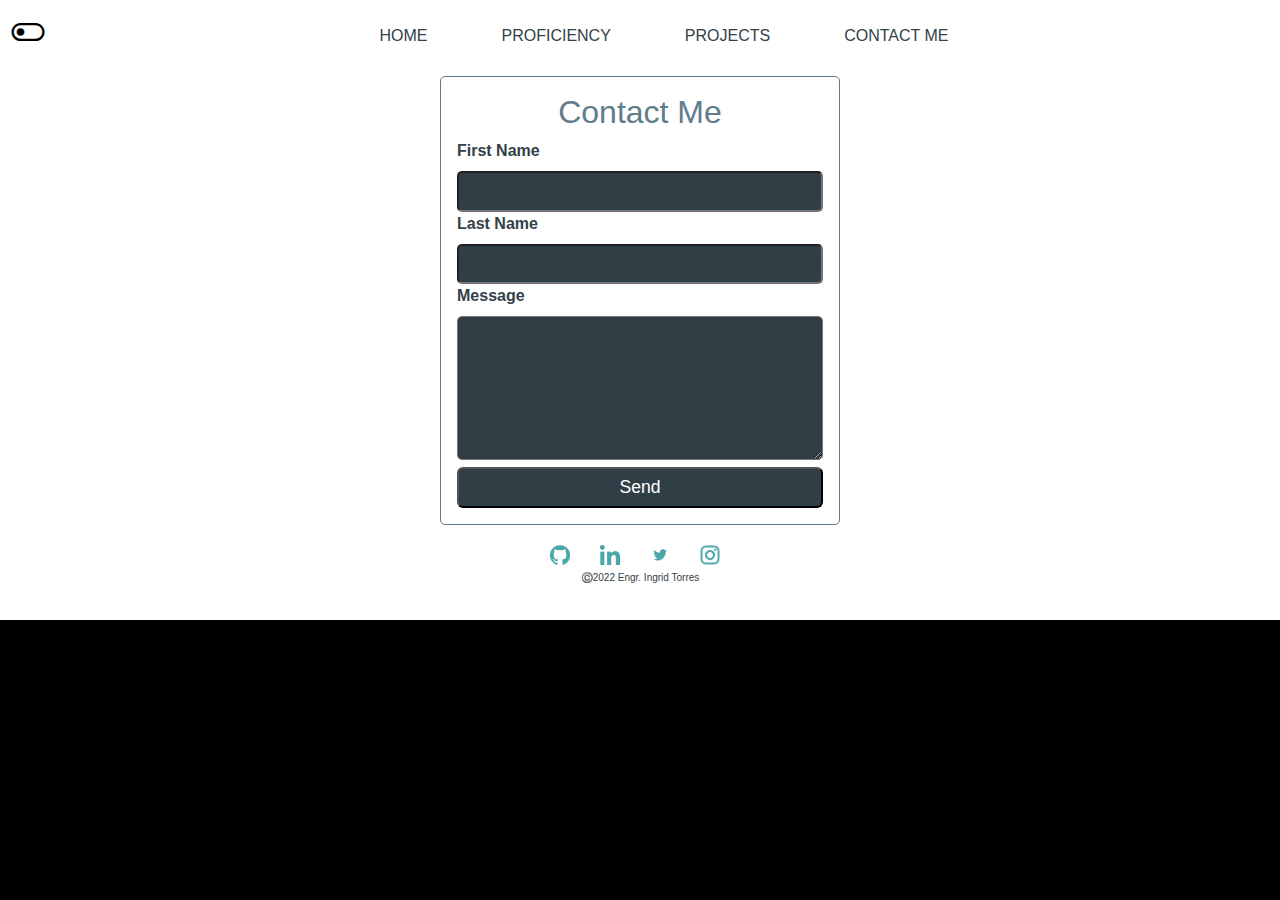
==== contact-me.html @ c68818fc "changed a lot in design" ====
<!DOCTYPE html>
<html lang="en">
  <head>
    <meta charset="UTF-8" />
    <meta http-equiv="X-UA-Compatible" content="IE=edge" />
    <meta name="viewport" content="width=device-width, initial-scale=1.0, user-scalable=1" />
    <meta name="color-scheme" content="dark light" />
    <title>Ingrid's Portfolio</title>
    <link rel="stylesheet" href="style.css" />
    <link rel="preconnect" href="https://fonts.googleapis.com" />
    <link rel="preconnect" href="https://fonts.gstatic.com" crossorigin />
    <link href="https://fonts.googleapis.com/css2?family=Dancing%20Script&display=swap" rel="stylesheet" />
    <link rel="stylesheet" href="https://fonts.googleapis.com/css2?family=Material+Symbols+Outlined:opsz,wght,FILL,GRAD@20..48,100..700,0..1,-50..200" />
    <script type="text/javascript">
      var infolinks_pid = 2273354;
      var infolinks_wsid = 0;
    </script>
    <script type="text/javascript" src="https://resources.infolinks.com/js/infolinks_main.js"></script>
    <!-- <script src="https://ajax.googleapis.com/ajax/libs/jquery/3.6.0/jquery.min.js"></script> -->
    <!-- Bootstrap CSS -->
    <link
      rel="stylesheet"
      href="https://maxcdn.bootstrapcdn.com/bootstrap/4.0.0/css/bootstrap.min.css"
      integrity="sha384-Gn5384xqQ1aoWXA+058RXPxPg6fy4IWvTNh0E263XmFcJlSAwiGgFAW/dAiS6JXm"
      crossorigin="anonymous"
    />
  </head>
  <body>
    <section class="menu">
      <button id="close-menu">&times;</button>
      <nav>
        <ul>
          <!-- <li><a href="#about-me">About Me</a></li> -->
          <li><a href="./index.html">HOME</a></li>
          <!-- <li><a href="./qualifications.html">QUALIFICATIONS</a></li> -->
          <!-- <li><a href="./hobbies.html">HOBBIES</a></li> -->
          <li><a href="./proficiency.html">PROFICIENCY</a></li>
          <li><a href="./projects.html">PROJECTS</a></li>
          <li><a href="./contact-me.html">CONTACT ME</a></li>
        </ul>
      </nav>
    </section>
    <header id="nav-header">
      <section id="section-theme">
        <button id="theme-switcher1"><span class="material-symbols-outlined" style="font-size: 48px"> toggle_on </span></button>
      </section>
      <nav class="default-nav">
        <section id="section-menu">
          <!-- <a href="#about-me">About Me</a> -->
          <a href="./index.html">HOME</a>
          <!-- <a href="./qualifications.html">QUALIFICATIONS</a> -->
          <!-- <a href="./hobbies.html">HOBBIES</a> -->
          <a href="./proficiency.html">PROFICIENCY</a>
          <a href="./projects.html">PROJECTS</a>
          <a href="./contact-me.html">CONTACT ME</a>
        </section>
      </nav>
      <nav class="mobile-nav">
        <button id="theme-switcher2"><span class="material-symbols-outlined" style="font-size: 48px"> toggle_on </span></button>
        <button id="menu-button">Menu</button>
      </nav>
    </header>
    <main class="container1">
      <div id="div-sectionss">
        <section id="contact-me">
          <form name="contact" id="contact" method="post" data-netlify="true">
            <div class="h2-divs">
              <h2 style="text-align: center">Contact Me</h2>
            </div>
            <div>
              <label for="firstName">First Name</label>
              <input type="text" name="firstName" id="firstName" required />

              <label for="lastName">Last Name</label>
              <input type="text" name="lastName" id="lastName" required />

              <label for="message">Message</label>

              <textarea name="message" id="message" cols="30" rows="5"></textarea>
              <button type="submit" id="submit">Send</button>
            </div>
          </form>
        </section>
      </div>
    </main>
    <footer>
      <br />
      <ul class="social-links-navbar contacts" style="justify-content: center; mragin-bottom: 10px">
        <li>
          <a href="https://github.com/heartChip16" target="_blank"><img width="30" height="30" src="github.png" alt="Github Logo" /></a>
        </li>
        <li>
          <a href="https://www.linkedin.com/in/ingrid-torres-3428782a/" target="_blank"><img width="30" height="30" src="linkedinlogo.png" alt="Linkedin Logo" /></a>
        </li>
        <li>
          <a href="https://twitter.com/ingrid_ibe" target="_blank"><img width="30" height="30" src="twitterlogo.png" alt="Twitter Logo" /></a>
        </li>

        <li>
          <a href="https://www.instagram.com/ingrid_ibe31/" target="_blank"><img width="30" height="30" src="instagram.png" alt="Instagram Logo" /></a>
        </li>
      </ul>
      <p>©️2022 Engr. Ingrid Torres</p>
      <br />
    </footer>
    <script src="main.js"></script>
    <script src="menu.js"></script>
    <script src="theme.js"></script>
    <!-- Optional JavaScript -->
    <!-- jQuery first, then Popper.js, then Bootstrap JS -->
    <script src="https://code.jquery.com/jquery-3.2.1.slim.min.js" integrity="sha384-KJ3o2DKtIkvYIK3UENzmM7KCkRr/rE9/Qpg6aAZGJwFDMVNA/GpGFF93hXpG5KkN" crossorigin="anonymous"></script>
    <script
      src="https://cdnjs.cloudflare.com/ajax/libs/popper.js/1.12.9/umd/popper.min.js"
      integrity="sha384-ApNbgh9B+Y1QKtv3Rn7W3mgPxhU9K/ScQsAP7hUibX39j7fakFPskvXusvfa0b4Q"
      crossorigin="anonymous"
    ></script>
    <script
      src="https://maxcdn.bootstrapcdn.com/bootstrap/4.0.0/js/bootstrap.min.js"
      integrity="sha384-JZR6Spejh4U02d8jOt6vLEHfe/JQGiRRSQQxSfFWpi1MquVdAyjUar5+76PVCmYl"
      crossorigin="anonymous"
    ></script>
    <script src="https://smtpjs.com/v3/smtp.js"></script>
  </body>
</html>
---- style.css ----
* {
    box-sizing: border-box;
}

html, body {
    overflow-x:hidden;
    color: #231f20;
}

#nav-header {
    padding-top: 4px;
    padding-bottom: 4px;
    /* margin-top:5px; */
    margin-bottom: 5px;
    position:static;  /*either sticky or static, depends*/
    top: 0%;
    background-color: transparent;
    text-align: center;
    font-size: medium;
    z-index: 1;
    display: flex;
    /* grid-template-columns: auto auto;  */

}
:root {
    scroll-behavior: smooth;
    --background-color: #e7dfd8;
    --shadow-color: hsl(225 10% 83%);
    --shadow-color-dark: hsl(225 10% 63%);

    --spacing-regular: 16px;
    --spacing-small: calc(var(--spacing-regular)/2);
    color-scheme: dark light;
    background-color: black;

    --font-size-mobile: 1.2rem ;
    /* --font1:Verdana, Geneva, Tahoma, sans-serif; */
    --font1: monospace;
    /* --font1: "Courier New", Courier, monospace; */

}

footer, footer > p {
    text-align: center;
    /* border-top: 1px solid #303f46; */
    font-size:10px;
    color: #324148;
    margin-bottom: 10px;
    justify-content: center;
}

header nav section > a,section nav a {
    margin-right: 8px;
    text-decoration: none;
    color: #324148;
    border-radius: 5%;
    padding: 8px;

}
section nav ul {
    list-style: none;
}

.social-links-navbar.desktop, .social-links-navbar.mobile, .social-links-navbar.contacts{
    display: flex;  
    list-style: none;
    text-decoration: none;
    margin: auto;
    align-items: center;
    padding: 5px;
}

header nav > a:last-child {
    margin-right: revert;
}

header nav section > a:hover,section nav a:hover {
     color: white ; 
     background-color:teal ;
     text-decoration: none;
     /* padding: 4px; */
     /* margin: 3px; */
}

header ul > li:hover {
    background-color:white;
    opacity: 50%;
    border-radius: 5px;
    padding-bottom: 6px;
}

section {
    scroll-margin-top: calc(100px - 2*var(--spacing-regular));
}

body {
    margin: 0px;
    font-family: Arial, Helvetica, sans-serif;
    line-height: 2rem;
    font-size: 1.25rem;
    text-align:justify;
    background-color: var(--background-color);
    color: whitesmoke;
}

#div-sections {
    width:66%;
    margin:auto;
    background-color: #2e2d2d;
    padding: 20px;
    /* border-radius: 15px; */
    border: 1px solid #303f46;
    margin-bottom: 50px;
    /* box-shadow: rgba(0, 0, 0, 0.56) 0px 22px 70px 4px; */
}

/* .container1 {
    padding: 16px;  
} */

.container1 #div-sections  >section > .h2-divs {
text-align: center;
margin-top:20px;
color: #607d8b;
}

.intro {
    margin: 16px;
    padding: 16px;
    background-color: #c9c5c5;
    /* color: black; */
    text-align: center;
}

#profile-img {
    /* border-radius: 50%; */
    max-width: 70%;
    /* width:220px;
    height:300px; */
    /* filter: drop-shadow(12px 4px 6px gray); */
    transition-property: transform;
    transition-duration: 0.5s;
    transition-delay: 0.2s;
    transition-timing-function: ease-in;
    object-fit: contain;
    margin-left: 20px;
}

@-webkit-keyframes shakeme {
    0% { transform: translate(2px, 1px) rotate(0deg); }
    10% { -webkit-transform: translate(-1px, -2px) rotate(-1deg); }
    20% { -webkit-transform: translate(-3px, 0px) rotate(1deg); }
    30% { -webkit-transform: translate(0px, 2px) rotate(0deg); }
    40% { -webkit-transform: translate(1px, -1px) rotate(1deg); }
    50% { -webkit-transform: translate(-1px, 2px) rotate(-1deg); }
    60% { -webkit-transform: translate(-3px, 1px) rotate(0deg); }
    70% { -webkit-transform: translate(2px, 1px) rotate(-1deg); }
    80% { -webkit-transform: translate(-1px, -1px) rotate(1deg); }
    90% { -webkit-transform: translate(2px, 2px) rotate(0deg); }
    100% { -webkit-transform: translate(1px, -2px) rotate(-1deg); }
}
.shakeme:hover,
.shakeme:focus {
    -webkit-animation-name: shakeme;
    -webkit-animation-duration: 0.8s;
    -webkit-transform-origin:50% 50%;
    -webkit-animation-iteration-count: infinite;
    -webkit-animation-timing-function: ease;
}

/* #profile-img:hover {
    transform:scale(1.1);
} */

 .social-links-navbar img{
    height:20px;
    width:20px;
    margin:auto 10px;
    align-items: center;
}

.social-links-navbar a{
    padding-right: 10px;
    transform: translateX(-10px);
}


.social-links-bottom {
    display: flex;
    justify-content: center;
}

/* #qualifications section >h2{ */
    .h2-divs {
    text-align: center;
    color: #607d8b;
}

/* p {
    text-indent: 3%;
} */

.dynamic-text-color {
    color: #607d8b;
}

#contact {
    max-width: 400px;
    margin: auto;
    padding:16px;
    border: 1px solid #303f46;
    /* border-radius: 10px; */
}

#contact label {
    display: block;
    font-weight: 600;
    color: #324148;
}



#contact input, #contact textarea, #contact button {
    width: 100%;
}


.mobile-nav, .menu {
    display:none;
}



 /* @media (width<=625px){
    #div-sections {
        width:100%;
        margin:auto;
        background-color: #2e2d2d;
        padding: 5px;
        border-radius: 5px;
        box-shadow: rgba(0, 0, 0, 0.56) 0px 22px 70px 4px;
    } 
} */

/* @media (width <=400px){
    #profile-img {
        width: 70%;
        height: 70%;
    }
}  */


#proficiency .cards{
    display: grid;
    grid-template-columns: repeat(auto-fit,minmax(200px, 1fr));
    gap: 10px;
}

#proficiency .h2-divs {
    color: #607d8b;
    margin: 10px;
}

#proficiency ul {
    margin: 0px;
    padding: 5px;
    text-align:center;
}

.cardsection {
    /* border: 1px solid white; */
    /* border: 1px solid #607d8b; */
    /* box-shadow: 3px 3px 18px 9px #33424a; */
    margin: 20px 20px;
    text-align:center;
    /* border-radius: var(--spacing-regular); */
    transition: transform 0.2s ease-in, box-shadow 0.2s ease-in-out;
    /* border-radius: 5px; */
}


/* .cardsection:hover,  */
.prof-logo:hover {
    box-shadow: 3px 3px 14px 5px #607d8b;
    transform: translateY(calc(-1*var(--spacing-regular)));
    border-radius: 5px;
    
}

input, textarea {
    opacity: 90%;
}

li >a.proj {
    color: #607d8b;
}

li >a.proj:hover {
    color: white;
}

.notdone {
    color: white;
    opacity: 20%;
}

.online-font {
font-family: "Courier New", Courier, monospace;
letter-spacing: 2px;
word-spacing: 2px;
color: #607d8b;
font-weight: bold;
text-decoration: none;
font-style: normal;
font-variant: normal;
text-transform: none;
font-size: x-large;
}

#contact-me form {
    border: 1px solid #607d8b;
    /* box-shadow: 3px 3px 18px 9px #33424a; */
    /* border-radius: var(--spacing-regular); */
    border-radius: 5px;

}

#contact-me form input, #contact-me form textarea {
    color: black;
    font-size: 1.1rem;
    opacity: 50%;
    border-radius: 5px;
    padding: 5px;
    font-family: monospace;
}

#contact-me form #submit {
    background-color: white;
    opacity: 50%;
    color: black;
    font-size: 1.1rem;
    border-radius: 6px;
    padding: 5px;
}

#nav-header .default-nav > a{
    color: white;
    display:grid;
}

#nav-header .default-nav {
    display: flex;
    flex:1;
    align-items: center;
    align-self: center;
    justify-content: center;
}

#theme-switcher1, #theme-switcher2 {
    margin: 5px;
    display: block;
     background:transparent;
    /* border-radius: 5px; */
    border: none;
    padding: 5px;
    align-self: center;
    border-style: none;
    outline-style: none;
}


#ingrid {
    font-family: 'Dancing Script', cursive;
    letter-spacing: 0px;
    word-spacing: 0px;
    text-decoration: none;
    font-style: normal;
    font-variant: normal;
    text-transform: none;
    color: black !important;
    font-size: 2rem;
    }


.cardsection {
    /* border: 2px solid #607d8b; */
    /* border: 1px solid #607d8b; */
    /* border-radius: 5px; */
}

#contact-me form input, #contact-me form textarea {
    color: white; 
    background-color: #303f46;
    font-size: 1.1rem;
    opacity:100%;
    border-radius: 5px;
    padding: 5px;
    font-family: monospace;
}

#contact-me form #submit {
    background-color: #303f46;
    font-size: 1.1rem;
    border-radius: 6px;
    padding: 5px;
    color: white;
    opacity: 100%;
} 



.intro {
    display: flex;
    margin-left: 10%;
    margin-right:10%;
    margin-top: 0px;
    margin-bottom: 10px;
    padding-left: 5%;
    padding-right: 5%;
    padding-top:2%;
    padding-bottom:2%;
    border: 1px solid #303f46;
}

.intro-right {
    width: 45%;
    text-align: left;
}
.intro-left {
    flex-wrap:wrap;
    width: 55%;
}

p {
    text-align: justify;
}


.material-symbols-outlined {
  font-variation-settings:
  'FILL' 0,
  'wght' 400,
  'GRAD' 0,
  'opsz' 48
}

#section-menu {
    gap:50px;
    display: flex;
}

.prof-logo {
width: 50px;
height: 50px;
vertical-align: bottom;
transition: transform 0.2s ease-in, box-shadow 0.2s ease-in-out;

}

.prof-container {
    display: flex;
    flex-direction: row;
    flex-wrap: wrap;
    row-gap: 10px;
    align-items:baseline;
    object-fit: contain;
}

.bootstrap {
    width:60px;
    height:60px;
    vertical-align: bottom;
    margin-bottom: -9px;
}

.jquery {
    width: 100px;
    height: 50px;
    object-fit: contain;
}

.react {
    object-fit: contain;
}

.wordpress, .vite {
    width: 35px;
    height: 35px;
    margin-left:5px;
}

.social-links-navbar.mobile {
display: none;
}

/* dark theme styles*/

header.dark-theme nav section > a,section nav a {
    margin-right: 8px;
    text-decoration: none;
    color: white;
    border-radius: 5%;
    padding: 8px;

}

#contact label.dark-theme {
    display: block;
    font-weight: 600;
    color: white;
}

footer, footer > p.dark-theme {
    text-align: center;
    /* border-top: 1px solid #303f46; */
    font-size:10px;
    color: white;
    margin-bottom: 10px;
    justify-content: center;
}

#nav-header.dark-theme {
    background: #303f46;
    color: white;
    padding-top: 4px;
    padding-bottom: 4px;
    /* margin-top: 5px; */
    margin-bottom: 5px;
}

.default-nav.dark-theme > a{
    color: white;
    display: flex;
    flex-direction:row;
    flex-wrap: wrap;
    align-self: center;
    align-items: center;
    justify-content: center;
    flex:1;

}

#div-sections.dark-theme {
    background: black;
    color: white;
    border: 1px solid #303f46;
    margin-bottom: 50px;
    /* box-shadow: 3px 3px 18px 9px #33424a; */
}
 .h2-divs.dark-theme {
    color: white;
    font-family: var(--font1);
}

.cardsection.dark-theme {
    /* border: 2px solid #607d8b; */
    /* border: 1px solid #607d8b; */
    /* border-radius: 5px; */
}

#contact-me form input.dark-theme, #contact-me form textarea.dark-theme {
    color: white; 
    background-color: #303f46;
    font-size: 1.1rem;
    opacity:100%;
    border-radius: 5px;
    padding: 5px;
    font-family: monospace;
}

#contact-me form #submit.dark-theme {
    background-color: #303f46;
    font-size: 1.1rem;
    border-radius: 6px;
    padding: 5px;
    color: white;
    opacity: 100%;
}

 body.dark-theme {
    background-color: black;
    color: black;
}

.intro.dark-theme {
    background-color: black;
    color: white;
}

#nav-header.dark-theme {
    background: transparent;
    color: white;
    padding-top: 4px;
    padding-bottom: 4px;
    margin-bottom: 5px;
}

.default-nav.dark-theme > a{
    color: white;
    display: flex;
    flex-direction:row;
    flex-wrap: wrap;
    align-self: center;
    align-items: center;

}

#ingrid.dark-theme {
    color: white !important;
}

#div-sections.dark-theme {
    background: black;
    color: white;
    border: 1px solid #303f46;
    margin-bottom: 50px;
    /* box-shadow: 3px 3px 18px 9px #33424a; */
}
 .h2-divs.dark-theme {
    color: white ;
    font-family:var(--font1);

}

.cardsection.dark-theme {
    /* border: 2px solid #607d8b; */
    /* border: 1px solid #607d8b; */
    /* border-radius: 5px; */
}

#contact-me form input.dark-theme, #contact-me form textarea.dark-theme {
    color: white; 
    background-color: #303f46;
    font-size: 1.1rem;
    opacity:100%;
    border-radius: 5px;
    padding: 5px;
    font-family: monospace;
}

#contact-me form #submit.dark-theme {
    background-color: #303f46;
    font-size: 1.1rem;
    border-radius: 6px;
    padding: 5px;
    color: white;
    opacity: 100%;
}
/* end of dark theme styles */

/*start of color scheme dark*/
 @media (prefers-color-scheme:dark) {
    body {
        background-color: black;
        color: black;
    }
    #nav-header {
        background: #303f46;
        color: white;
        /* padding: 4px;
        margin-top: 3px;
        margin-bottom: 3px; */
        padding-top: 4px;
        padding-bottom: 4px;
        margin-bottom: 5px;
    }

    #contact label {
        display: block;
        font-weight: 600;
        color: white;
    }

    .default-nav > a{
        color: white;
        display: flex;
        flex-direction:row;
        flex-wrap: wrap;
        align-items: center;
        align-self: center;
    }
    .intro {
        background-color: black;
        
    }

    #div-sections {
        background: black;
        color: white;
        border: 2px solid #607d8b;
        margin-bottom: 50px;
        /* box-shadow: 3px 3px 18px 9px #33424a; */
    }
   .h2-divs {
        /* color: white ; */
    font-family: var(--font1);

    }

    #ingrid {
        color: white !important;
    }

    .cardsection {
        /* border: 2px solid #607d8b; */
        /* border: 1px solid #607d8b; */
        /* border-radius: 5px; */
    }

    #contact-me form input, #contact-me form textarea {
        color: white; 
        background-color: #303f46;
        font-size: 1.1rem;
        opacity:100%;
        border-radius: 5px;
        padding: 5px;
        font-family: monospace;
    }
    
    #contact-me form #submit {
        background-color: #303f46;
        font-size: 1.1rem;
        border-radius: 6px;
        padding: 5px;
        color: white;
        opacity: 100%;
    }

    footer, footer > p {
        text-align: center;
        /* border-top: 1px solid #303f46; */
        font-size:10px;
        color: white;
        margin-bottom: 10px;
        justify-content: center;
    }

    .social-links-navbar.mobile {
        display: none;
        }

    /* start of light theme styles inside dark theme*/
    body.light-theme {
        background-color: #c9c5c5;
    }
    .intro.light-theme {
        background-color: #c9c5c5;
        color: black;
    }

    #contact label.light-theme {
        display: block;
        font-weight: 600;
        color: #324148;
    }

    footer, footer > p.light-theme {
        text-align: center;
        /* border-top: 1px solid #303f46; */
        font-size:10px;
        color: #324148;
        margin-bottom: 10px;
        justify-content: center;
    }


    
    #nav-header.light-theme {
        background: transparent;
        color: whitesmoke;
        padding-top: 4px;
        padding-bottom: 4px;
        margin-bottom: 5px;
    }
    /*not yet modified:*/
    .default-nav.light-theme > a{
        color: white;
        display: flex;
        flex-direction:row;
        flex-wrap: wrap;
    }
    
    #div-sections.light-theme {
        background: transparent;
        /* color: #607d8b; */
        color: #324148;
        border: 1px solid #303f46;
        margin-bottom: 50px;
        /* box-shadow: 3px 3px 18px 9px #33424a; */
    }
    .h2-divs.light-theme {
        color: #607d8b;
    font-family: var(--font1);

    }
    
   #ingrid.light-theme {
        color: black !important;
    }
    
    /* .card.light-theme {
        border: 2px solid #607d8b;
    } */
    
    #contact-me form input.light-theme, #contact-me form textarea.light-theme {
        color: white; 
        background-color: #303f46;
        font-size: 1.1rem;
        opacity:100%;
        border-radius: 5px;
        padding: 5px;
        font-family: monospace;
    }
    
    #contact-me form #submit.light-theme {
        background-color: #303f46;
        font-size: 1.1rem;
        border-radius: 6px;
        padding: 5px;
        color: white;
        opacity: 100%;
    }
      
    .social-links-navbar.mobile {
        display: none;
        }

        /* end of light-theme styles inside dark-theme */
} 

/* end of color scheme dark */

/* start of media for mobile */
@media (width < 1100px) {

    /* body {
        max-width: 400px;
    } */

    #theme-switcher1 {
        display: none;
    }

    

    .social-links-navbar.mobile {
        display:flex;
    }

    .social-links-navbar.desktop {
        display: none;
        }
    
    .intro {
        flex-direction:column;
        flex-wrap: wrap;
    }
    .intro-left, .intro-right {
        width: 100%;
    }

    #nav-header {
        display: flex;
    }
    .social-links-navbar.mobile {
        margin-right: 10px;
        margin-left: auto;
        align-items: center;
        padding: 5px;
    }
    .default-nav  {
        display:none;
    }
    .mobile-nav {
        display: revert;
        padding-left: 20px;
        display:flex;
    }
    .menu {
         display:grid;
        grid-column: 2 span 1;
        height: 0;
        width:95%;
        overflow:hidden; 
        position:fixed; 
        top:0;
        z-index: 2;
        background: #c9c5c5;
        transition: height 0.5s ease-in-out;
        border-bottom-left-radius: 10px;
        border-bottom-right-radius:10px;
        /* color: #303f46; */
        margin-right: 0px;
        margin-left: 10px;
        /* padding-top: 20px; */
    }
    
    .menu a {
        /* color: #303f46; */
        color: #212529;
    }
    
    #close-menu {
        position:absolute;
        right: 16px;
        top:16px;
        background:transparent;
        font-size: xx-large;
        border:none;
        color:#607d8b;
    }
    #menu-button, #theme-switcher2 {
        display: block;
        background:transparent;
        color: white;
        /* border-radius: 5px; */
        margin-left: auto;
        margin-right: 10px;
        padding: 5px;
        align-self: center;
    }

    #nav-header .default-nav section {
        display:none;
    }

    #div-sections {
        width:100%;
        margin:auto;
        background-color: #2e2d2d;
        padding: 5px;
        /* border-radius: 5px; */
        /* box-shadow: rgba(0, 0, 0, 0.56) 0px 22px 70px 4px; */
        border: 1px solid #303f46;
        margin-bottom: 50px;
    } 

    body {
        font-size: var(--font-size-mobile);
        width:100%;
    }

    #profile-img {
        width: 70%;
        height: 70%;
    }

    #proficiency .cards{
    display: block;
    /* grid-template-columns: repeat(auto-fit,minmax(300px, 1fr)); */
    /* gap: 10px; */
    }

 

/*start of color scheme dark*/
@media (prefers-color-scheme:dark) {
    body {
        background-color: black;
        color: black;
    }
    #nav-header {
        background: #303f46;
        color: white;
        /* padding-top: 10px; */
        padding-bottom: 4px;
        /* margin-top: 5px; */
        margin-bottom: 5px;
    }

    .intro {
        background-color: black;
        
    }

    #contact label {
        display: block;
        font-weight: 600;
        color: white;
    }

    footer, footer > p {
        text-align: center;
        /* border-top: 1px solid #303f46; */
        font-size:10px;
        color: white;
        margin-bottom: 10px;
        justify-content: center;
    }

    #div-sections {
        background: black;
        color: white;
        border: 1px solid #303f46;
        margin-bottom: 50px;
        /* box-shadow: 3px 3px 18px 9px #33424a; */
    }
    .h2-divs {
        color: white ;
    font-family: var(--font1);

    }

    #ingrid {
        color: white !important;
    }

    .cardsection {
        /* border: 2px solid #607d8b; */
        /* border: 1px solid #607d8b; */
        /* border-radius: 5px; */
    }

    #contact-me form input, #contact-me form textarea {
        color: white; 
        background-color: #303f46;
        font-size: 1.1rem;
        opacity:100%;
        border-radius: 5px;
        padding: 5px;
        font-family: monospace;
    }
    
    #contact-me form #submit {
        background-color: #303f46;
        font-size: 1.1rem;
        border-radius: 6px;
        padding: 5px;
        color: white;
        opacity: 100%;
    }

    .social-links-navbar.mobile {
        display:flex;
    }

    .social-links-navbar.desktop {
        display: none;
        }

    /* start of light theme styles inside dark theme*/
    body.light-theme {
        background-color: #c9c5c5;
    }
    .intro.light-theme {
        background-color: #c9c5c5;
        color: black;
    }

    #contact label.light-theme {
        display: block;
        font-weight: 600;
        color: #324148;
    }

    footer, footer > p.light-theme {
        text-align: center;
        /* border-top: 1px solid #303f46; */
        font-size:10px;
        color: #324148; 
        margin-bottom: 10px;
        justify-content: center;
    }
    
    #nav-header.light-theme {
        /* background: black; */
        background: transparent;
        color: whitesmoke;
        padding-top: 4px;
        padding-bottom: 4px;
        /* margin-top: 5px; */
        margin-bottom: 5px;
    } 
        /* end of light-theme styles inside dark-theme */
} 



    .social-links-navbar.mobile {
        display:flex;
    }

    .social-links-navbar.desktop {
        display: none;
        }

}



/* end of media for mobile */
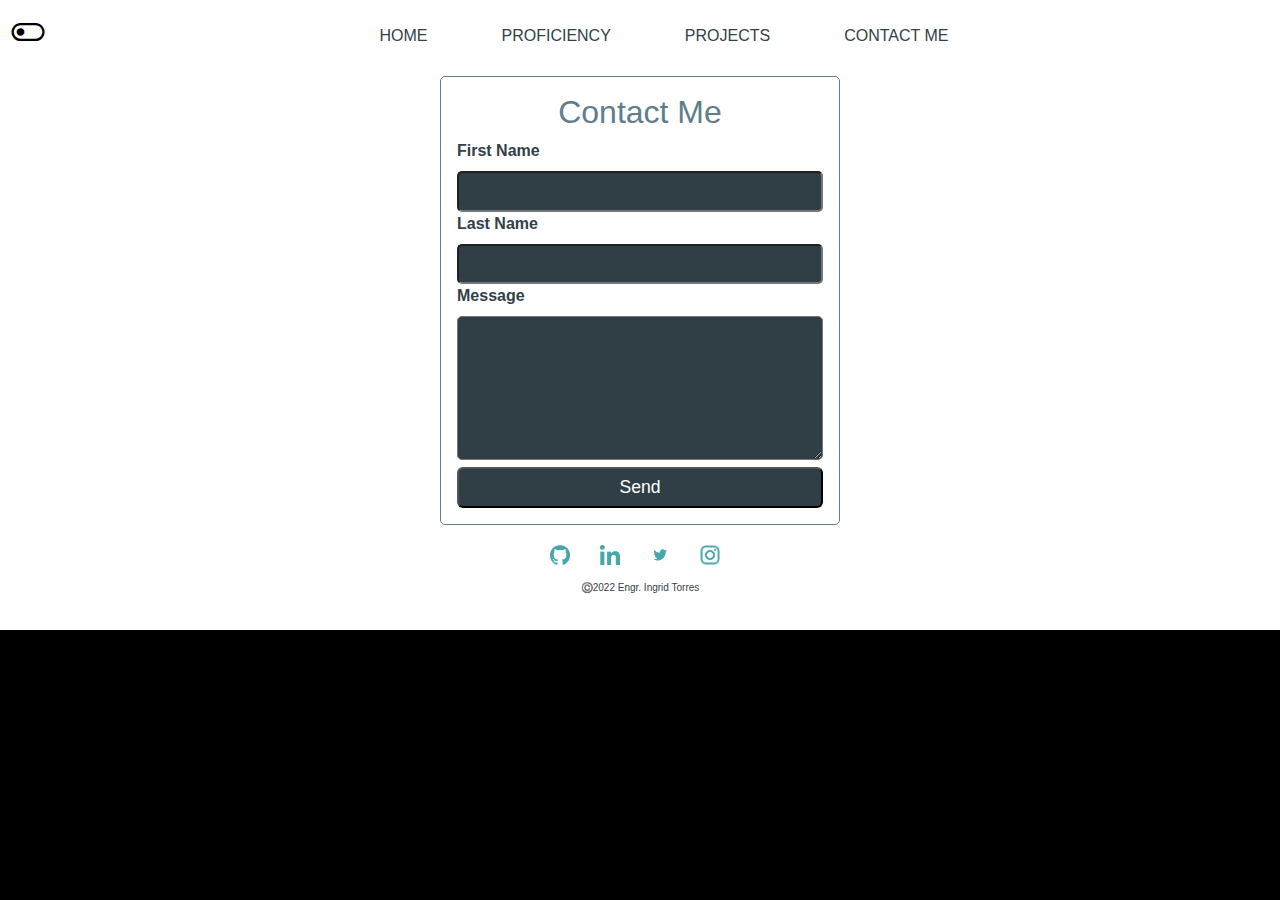
==== commit a9b5b677: "changes to proficiency and projects pic and logogs" ====
--- a/contact-me.html
+++ b/contact-me.html
@@ -85,19 +85,19 @@
     </main>
     <footer>
       <br />
-      <ul class="social-links-navbar contacts" style="justify-content: center; mragin-bottom: 10px">
+      <ul class="social-links-navbar contacts" style="justify-content: center; margin-bottom: 10px">
         <li>
-          <a href="https://github.com/heartChip16" target="_blank"><img width="30" height="30" src="github.png" alt="Github Logo" /></a>
+          <a href="https://github.com/heartChip16" target="_blank"><img width="30" height="30" src="./images/github.png" alt="Github Logo" /></a>
         </li>
         <li>
-          <a href="https://www.linkedin.com/in/ingrid-torres-3428782a/" target="_blank"><img width="30" height="30" src="linkedinlogo.png" alt="Linkedin Logo" /></a>
+          <a href="https://www.linkedin.com/in/ingrid-torres-3428782a/" target="_blank"><img width="30" height="30" src="./images/linkedinlogo.png" alt="Linkedin Logo" /></a>
         </li>
         <li>
-          <a href="https://twitter.com/ingrid_ibe" target="_blank"><img width="30" height="30" src="twitterlogo.png" alt="Twitter Logo" /></a>
+          <a href="https://twitter.com/ingrid_ibe" target="_blank"><img width="30" height="30" src="./images/twitterlogo.png" alt="Twitter Logo" /></a>
         </li>
 
         <li>
-          <a href="https://www.instagram.com/ingrid_ibe31/" target="_blank"><img width="30" height="30" src="instagram.png" alt="Instagram Logo" /></a>
+          <a href="https://www.instagram.com/ingrid_ibe31/" target="_blank"><img width="30" height="30" src="./images/instagram.png" alt="Instagram Logo" /></a>
         </li>
       </ul>
       <p>©️2022 Engr. Ingrid Torres</p>
--- a/style.css
+++ b/style.css
@@ -251,9 +251,10 @@
 
 
 #proficiency .cards{
-    display: grid;
-    grid-template-columns: repeat(auto-fit,minmax(200px, 1fr));
-    gap: 10px;
+    display:block;
+    /* display: grid; */
+    /* grid-template-columns: repeat(auto-fit,minmax(200px, 1fr)); */
+    /* gap: 10px; */
 }
 
 #proficiency .h2-divs {
@@ -271,11 +272,13 @@
     /* border: 1px solid white; */
     /* border: 1px solid #607d8b; */
     /* box-shadow: 3px 3px 18px 9px #33424a; */
-    margin: 20px 20px;
+    /* margin: 20px 20px; */
+    margin-top: 50px;
     text-align:center;
     /* border-radius: var(--spacing-regular); */
     transition: transform 0.2s ease-in, box-shadow 0.2s ease-in-out;
     /* border-radius: 5px; */
+    align-self:center;
 }
 
 
@@ -450,8 +453,8 @@
 }
 
 .prof-logo {
-width: 50px;
-height: 50px;
+max-width: 80px;
+/* height: 50px; */
 vertical-align: bottom;
 transition: transform 0.2s ease-in, box-shadow 0.2s ease-in-out;
 
@@ -461,21 +464,27 @@
     display: flex;
     flex-direction: row;
     flex-wrap: wrap;
-    row-gap: 10px;
     align-items:baseline;
     object-fit: contain;
-}
+    justify-content: center;
+    row-gap: 30px;
+    
+}
+
+/* .prof-container li {
+    margin-left: 20px;
+} */
 
 .bootstrap {
-    width:60px;
-    height:60px;
+    max-width:80px;
+    /* height:60px; */
     vertical-align: bottom;
     margin-bottom: -9px;
 }
 
 .jquery {
-    width: 100px;
-    height: 50px;
+    max-width: 160px;
+    /* height: 50px; */
     object-fit: contain;
 }
 
@@ -484,8 +493,8 @@
 }
 
 .wordpress, .vite {
-    width: 35px;
-    height: 35px;
+    width: 60px;
+    /* height: 35px; */
     margin-left:5px;
 }
 
@@ -1090,3 +1099,88 @@
 
 /* end of media for mobile */
 
+
+
+.ul-proj {
+/* display: flex; */
+/* flex-direction: row; */
+/* flex-wrap: wrap; */
+gap: 20px;
+display: block;
+}
+
+.li-proj {
+    margin: 10px;
+    list-style-type:none;
+    
+}
+
+
+.proj-components {
+display: flex;
+flex-direction: column;
+text-align: center;
+}
+
+.proj-image {
+    border-radius: 5px;
+    /* width: 380px; */
+    width:fit-content;
+    height: 380px;
+    object-fit: contain;
+    margin: auto;
+    margin-top: 30px;
+    align-self: flex-end;
+    padding: 5px;
+    /* border: 1px solid #63818f; */
+transition: transform 0.2s ease-in, box-shadow 0.2s ease-in-out;
+ 
+}
+
+.proj-image:hover {
+    box-shadow: 3px 3px 14px 5px #607d8b;
+    transform: translateY(calc(-1*var(--spacing-regular)));
+}
+
+  .li-proj.last{  
+    transition: transform .2s; /* Animation */
+    margin-bottom: 50px;
+    /* -webkit-filter: grayscale(80%);  Safari 6.0 - 9.0 */
+    /* filter: grayscale(80%);  */
+ } 
+
+ /* .proj-components:hover { */
+    /* transform: scale(1.1); */
+    /* filter:none;
+    -webkit-filter:none;
+    font-weight:bolder; */
+
+/* }  */
+
+.proj:hover {
+    text-decoration: none;
+}
+
+.proj-caption {
+    color: #607d8b;
+    margin: 5px;
+}
+
+.proj-caption:hover {
+    filter:contrast(200%);
+    /* font-weight:bold; */
+}
+
+/* .proj-image.proj1 {
+    margin-bottom: -20px;
+} */
+
+.proj-image.proj3 {
+    width:fit-content;
+    border-radius: 10px;
+    margin-bottom: 10px;
+}
+
+.mysql {
+    padding: 3px;
+}